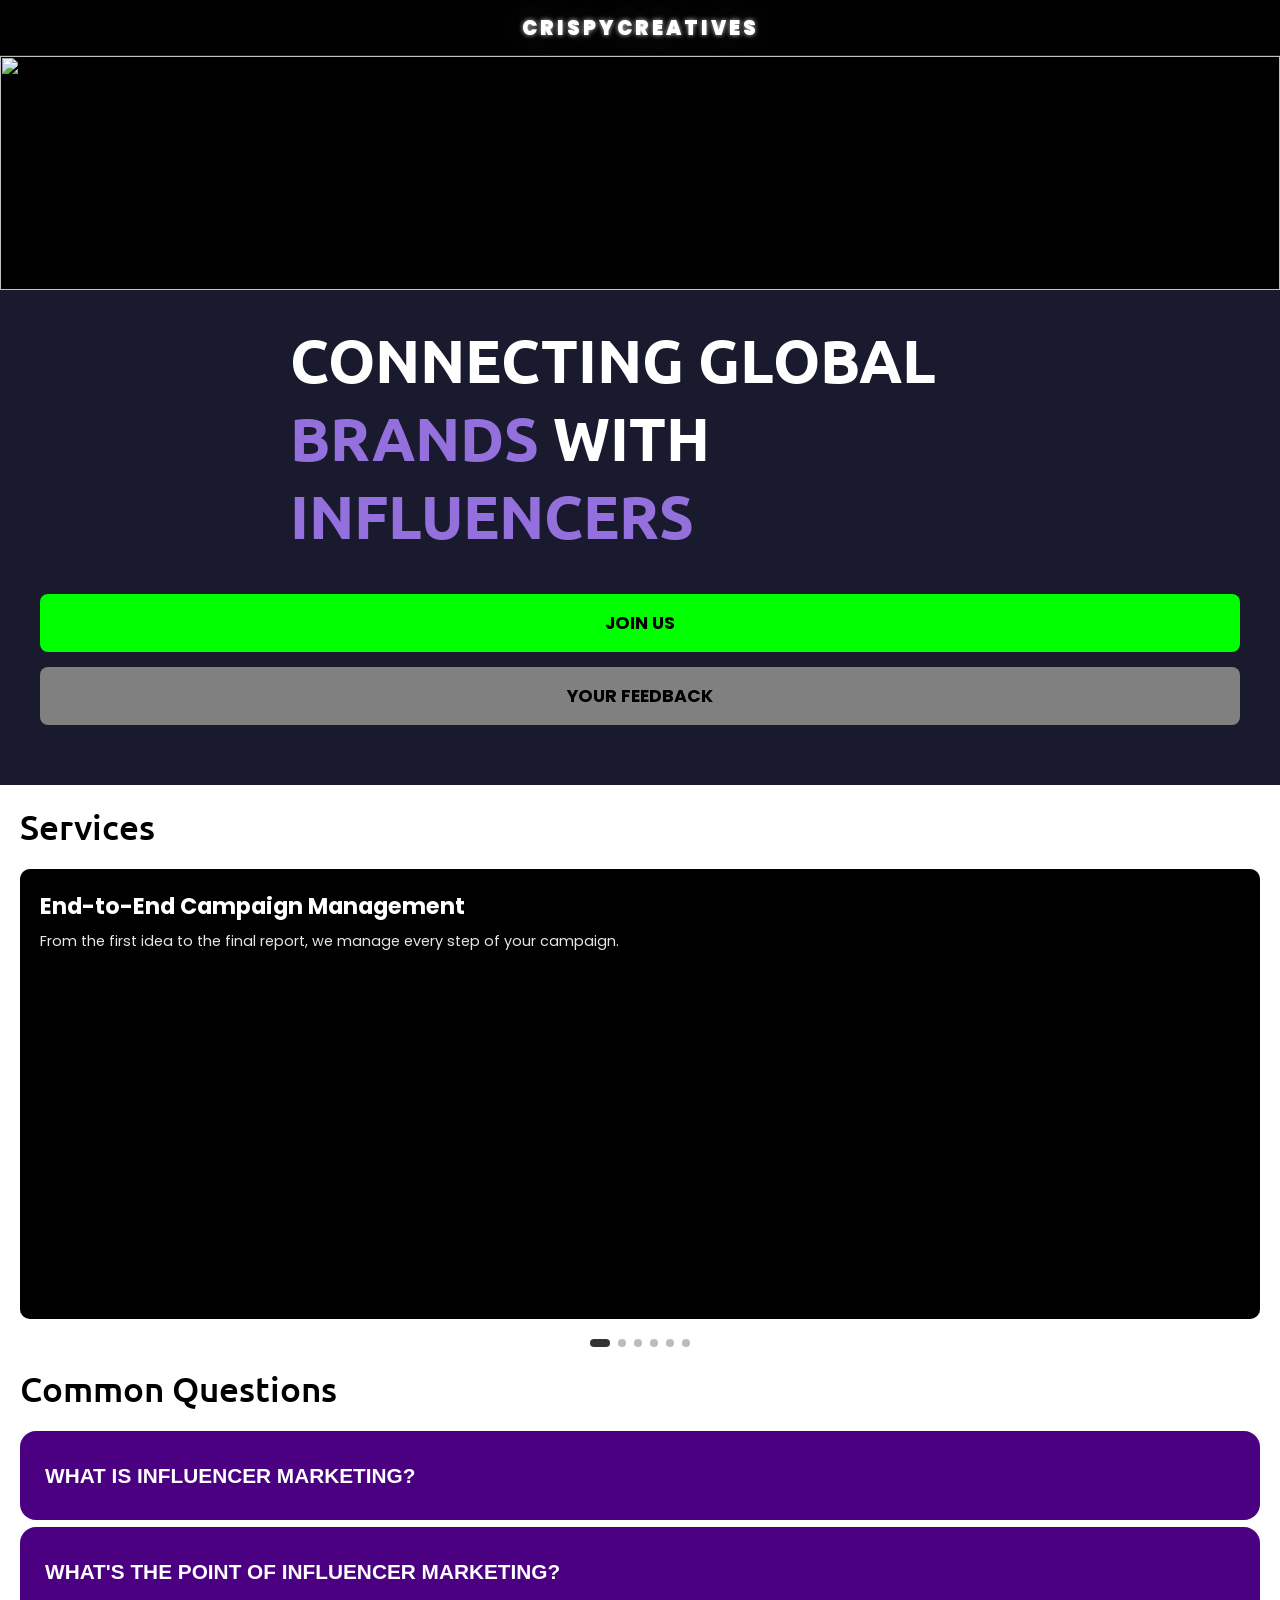
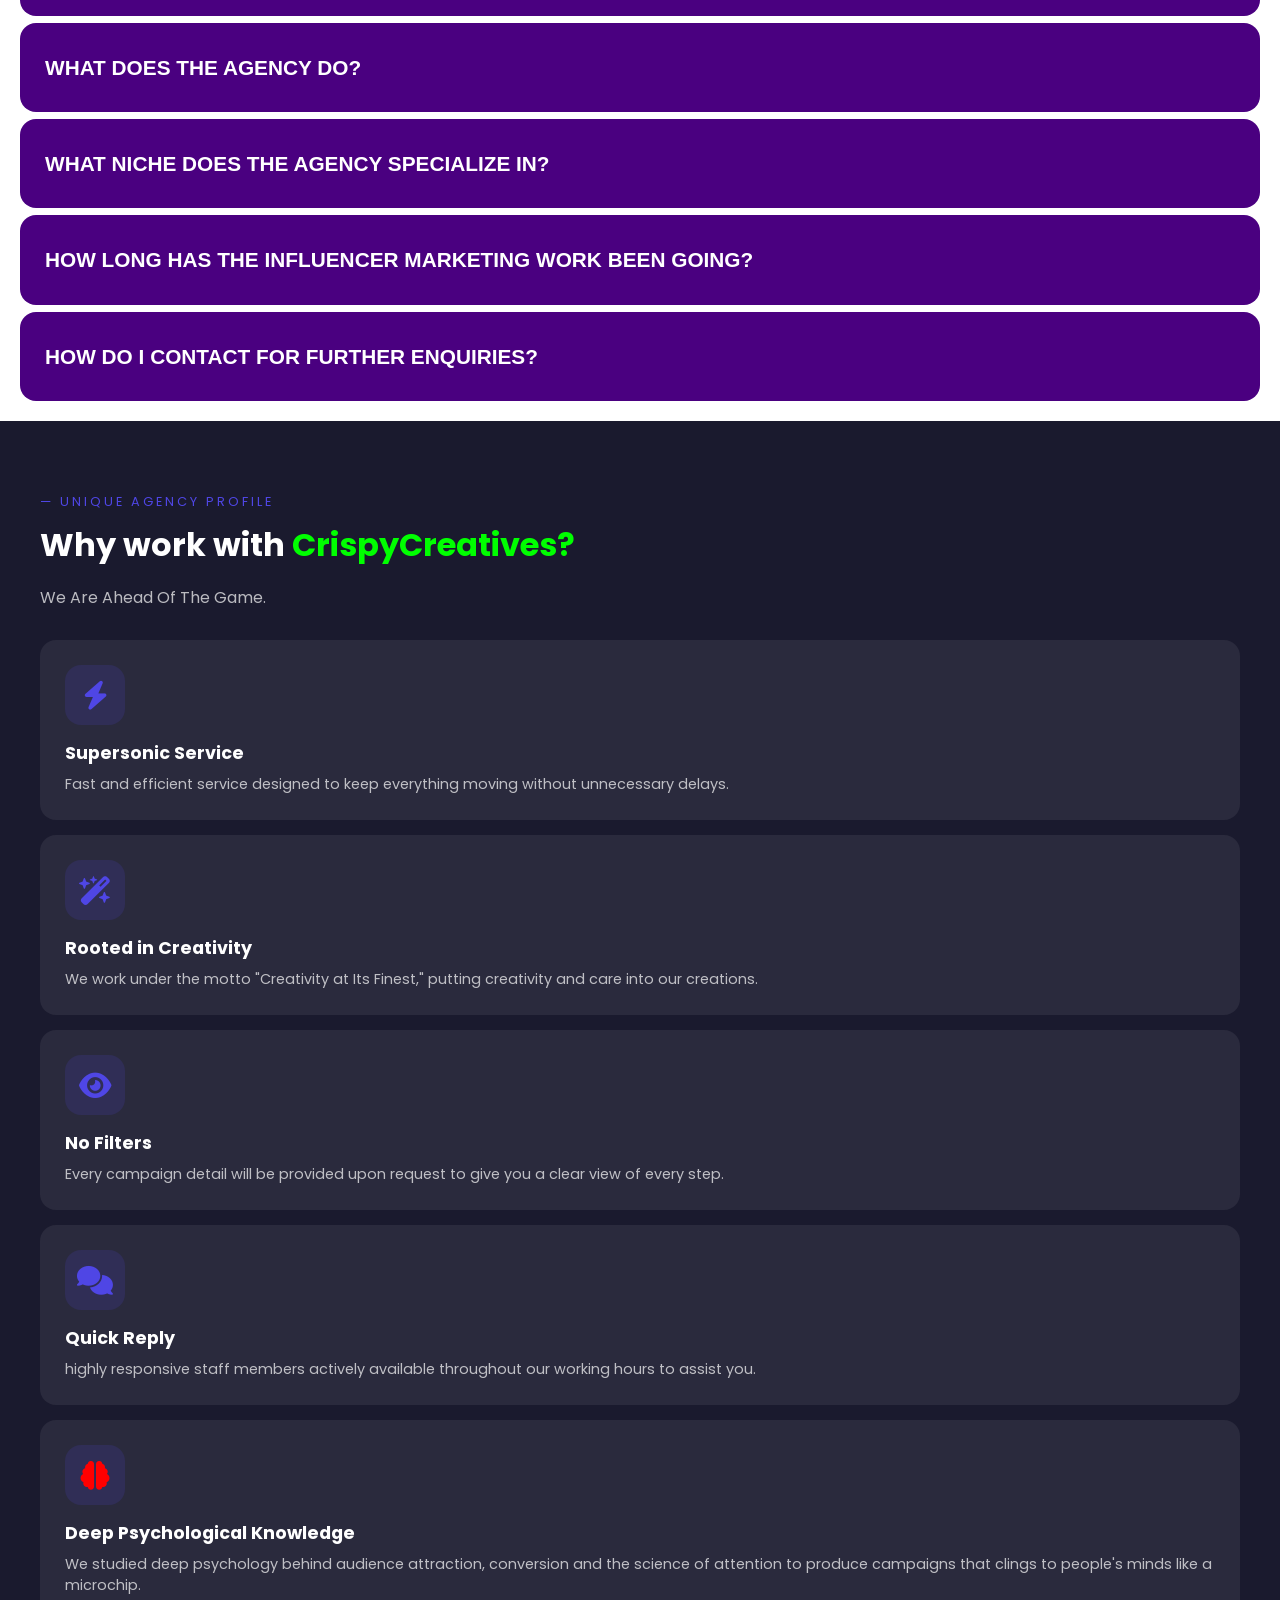
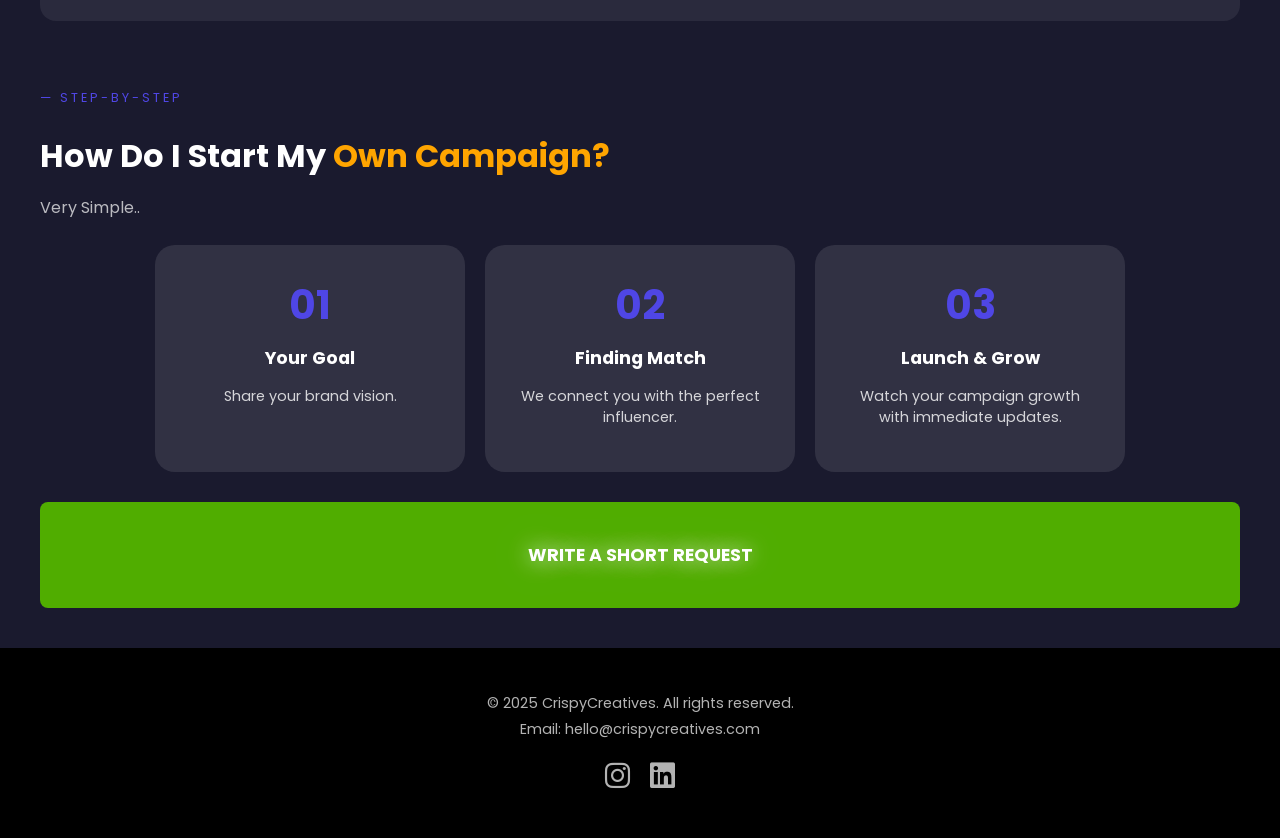
==== index.html @ 8133d2ff "Add files via upload" ====
<!DOCTYPE html>
<html>
<head>
    <title>CrispyCreatives</title>
    <link rel="stylesheet" href="style.css">
    <link rel="preconnect" href="https://fonts.googleapis.com">
    <link rel="preconnect" href="https://fonts.gstatic.com" crossorigin>
    <link href="https://fonts.googleapis.com/css2?family=Poppins:wght@300;400;600;700&display=swap" rel="stylesheet">
    <link rel="stylesheet" href="https://cdnjs.cloudflare.com/ajax/libs/font-awesome/6.5.0/css/all.min.css">
    <link href="https://fonts.googleapis.com/css2?family=Playfair+Display:wght@700;900&display=swap" rel="stylesheet">
    <link href="https://fonts.googleapis.com/css2?family=Cormorant+Garamond:wght@700&display=swap" rel="stylesheet">
    <link href="https://fonts.googleapis.com/css2?family=Bebas+Neue&display=swap" rel="stylesheet">
    <link href="https://fonts.googleapis.com/css2?family=Inter:wght@100;200;300&display=swap" rel="stylesheet">
    <link href="https://fonts.googleapis.com/css2?family=Outfit:wght@100;200&display=swap" rel="stylesheet">
    <link href="https://fonts.googleapis.com/css2?family=Urbanist:wght@100;200;300&display=swap" rel="stylesheet">
    <link href="https://fonts.googleapis.com/css2?family=Montserrat:wght@100;200;300;400;500;600;700;800;900&display=swap" rel="stylesheet">
    <link href="https://fonts.googleapis.com/css2?family=Ubuntu:wght@700&display=swap" rel="stylesheet">
</head>
<body>

  <nav>
    <h1 class="logo">CrispyCreatives</h1>
  </nav>

  <section class="hero">
    <img src="kot.png" class="hero-img">
  </section>

  <div class="title-section">
    <h1 class="hero-title">
      Connecting global <span class="blue">Brands</span> with
      <span class="blue">Influencers</span>
    </h1>
    <div class="hero-buttons">
  <a href="contact.html" class="btn-interested">Join Us</a>
  <a href="feedback.html" class="btn-review">Your feedback</a>
    </div>
  </div>

  <h2 class="services-title">Services</h2>

  <section class="services">
    <div class="slider" id="slider">

      <div class="card" style="background-image: url('jiji.png');">
        <div class="card-content">
          <h2>End-to-End Campaign Management</h2>
          <p>From the first idea to the final report, we manage every step of your campaign.</p>
        </div>
      </div>

      <div class="card" style="background-image: url('olo.png');">
        <div class="card-content">
          <h2>Creator Discovery & Matching</h2>
          <p>Find creators based on your brand and audience.</p>
        </div>
      </div>

      <div class="card" style="background-image: url('opo.png');">
        <div class="card-content">
          <h2>Content Strategy & Creative Direction</h2>
          <p>Shape ideas into content that people deeply connect with.</p>
        </div>
      </div>

      <div class="card" style="background-image: url('ytr.png');">
        <div class="card-content">
          <h2>Performance Analytics & Reporting</h2>
          <p>Understand what works with clear performance reporting and analytics.</p>
        </div>
      </div>

      <div class="card" style="background-image: url('spd.png');">
        <div class="card-content">
          <h2>Sellout Management</h2>
          <p>Create content based on creator's unique personality to maintain true identity.</p>
        </div>
      </div>

      <div class="card" style="background-image: url('yaye.png');">
        <div class="card-content">
          <h2>Multi-Platform Campaigns</h2>
          <p>Run campaigns across multiple platforms from a single strategy.</p>
        </div>
      </div>

    </div>
  </section>

  <div class="dots" id="dots"></div>

  <h2 class="services-title">Common Questions</h2>

  <div class="accordion">

    <div class="accordion-item">
      <button class="accordion-btn">What is influencer marketing?</button>
      <div class="accordion-content">
        <img src="Box.png" class="agency-img">
        <p>Influencer marketing is when brands collaborate with content creators to promote their products and services.</p>
      </div>
    </div>

    <div class="accordion-item">
      <button class="accordion-btn">What's the point of influencer marketing?</button>
      <div class="accordion-content">
        <img src="pledte.png" class="agency-img">
        <p>Influencer marketing allows brands to reach the targeted audience through trusted voices rather than traditional advertisements. <br><br>Prime Example: Raid Shadow Legends.</p>
      </div>
    </div>

    <div class="accordion-item">
      <button class="accordion-btn">What does the agency do?</button>
      <div class="accordion-content">
        <img src="kki.png" class="agency-img">
        <p>The Agency acts as a Middleman to connect Influencers from our partnered network with Brands together for Creative Sponsorships.</p>
      </div>
    </div>

    <div class="accordion-item">
      <button class="accordion-btn">What niche does the agency specialize in?</button>
      <div class="accordion-content">
        <img src="ply.png" class="agency-img">
        <p>We specialize in gaming and tech to assist popular brands like Alienware, Predator, Electronic Arts Etc.</p>
      </div>
    </div>

    <div class="accordion-item">
      <button class="accordion-btn">How long has the Influencer marketing work been going?</button>
      <div class="accordion-content">
        <img src="jjm.png" class="agency-img">
        <p>We have been continuing the work for more than a year with constant outreach to brands and Influencers.</p>
      </div>
    </div>

    <div class="accordion-item">
      <button class="accordion-btn">How do I contact for further enquiries?</button>
      <div class="accordion-content">
        <img src="sro.png" class="agency-img">
        <p>You can contact us via Email or any of the Platforms provided at the bottom of the Website.</p>
      </div>
    </div>

  </div>

  <div class="why-us">
    <p class="why-label">— UNIQUE AGENCY PROFILE</p>
    <h2>Why work with <span class="lulu">CrispyCreatives?</span></h2>
    <p class="why-sub">We Are Ahead Of The Game.</p>

    <div class="why-cards">
      <div class="why-card">
        <div class="why-icon"><i class="fas fa-bolt"></i></div>
        <h4>Supersonic Service</h4>
        <p>Fast and efficient service designed to keep everything moving without unnecessary delays.</p>
      </div>
      <div class="why-card">
        <div class="why-icon">
          <i class="fas fa-wand-magic-sparkles"></i>
        </div>
        <h4>Rooted in Creativity</h4>
        <p>We work under the motto "Creativity at Its Finest," putting creativity and care into our creations.</p>
      </div>
      <div class="why-card">
        <div class="why-icon">
          <i class="fas fa-eye"></i>
        </div>
        <h4>No Filters</h4>
        <p>Every campaign detail will be provided upon request to give you a clear view of every step.</p>
      </div>

      <div class="why-cards">
        <div class="why-card">
          <div class="why-icon">
            <i class="fas fa-comments"></i>
          </div>
          <h4>Quick Reply</h4>
          <p>highly responsive staff members actively available throughout our working hours to assist you.</p>
        </div>

        <div class="why-card">
          <div class="why-icon" style="color: red;">
            <i class="fas fa-brain"></i>
          </div>
          <h4>Deep Psychological Knowledge</h4>
          <p>We studied deep psychology behind audience attraction, conversion and the science of attention to produce campaigns that clings to people's minds like a microchip.</p>
        </div>

      </div>

      <p class="why-label">— STEP-BY-STEP</p>
      <h2>How Do I Start My<span class="bubu"> Own Campaign?</span></h2>
      <p class="why-sub-tight">Very Simple..</p>
      <div class="steps">
        <div class="step">
          <h3>01</h3>
          <h4>Your Goal</h4>
          <p>Share your brand vision.</p>
        </div>
        <div class="step">
          <h3>02</h3>
          <h4>Finding Match</h4>
          <p>We connect you with the perfect influencer.</p>
        </div>
        <div class="step">
          <h3>03</h3>
          <h4>Launch & Grow</h4>
          <p>Watch your campaign growth with immediate updates.</p>
        </div>
      </div>

      

  </div>
<a href="contact.html" class="btn-steps-cta">Write A Short request</a>

  </div>
  <footer>
    <p>© 2025 CrispyCreatives. All rights reserved.</p>
    <p>Email: hello@crispycreatives.com</p>
    <div class="social-links">
      <a href="https://instagram.com/yourhandle" target="_blank">
        <i class="fab fa-instagram"></i>
      </a>
      <a href="https://linkedin.com/company/yourhandle" target="_blank">
        <i class="fab fa-linkedin"></i>
      </a>
    </div>
  </footer>
  

    
  <script src="script.js"></script>

</body>
</html>
---- style.css ----
body {
  font-family: 'Poppins', sans-serif;
  margin: 0;
  background: white;
  color: #000000;
}

header { 
  background: #ffffff;
  color: black;
  padding: 90px 40px;
}

section {
  padding: 20px;
  background: black;
  color: white;
  margin: 20px;
  border-radius: 10px;
}

nav {
  background: #000000;
  height: 55px;
  display: flex;
  justify-content: center;
  align-items: center;
  border-bottom: 1px solid #222;
}

.logo {
  color: white;
  font-size: 20px;
  font-weight: 900;
  letter-spacing: 3px;
  text-transform: uppercase;
  margin: 0;
  text-shadow: 0 0 05px rgba(255,255,255,0.8),
               0 0 60px rgba(255,255,255,0.4);
}

.hero {
  position: relative;
  margin: 0;
  height: 26vh;
  overflow:hidden;
  margin-bottom: 0px;
  border-radius: 0;
  background: #00000;
}

.hero-img {
  width: 100%;
  height: 100%;
  object-fit: cover;
  display: block;
}

section.hero {
  margin: 0;
  padding: 0;
  border-radius: 0;
}

.hero-title {
  font-family: 'ubuntu', sans-serif;
  font-size: 60px;
  font-weight: 700;
  text-transform: uppercase;
  line-height: 1.3;
  max-width: 700px;
  margin: 0 auto;
  text-align: left;
  color: #ffffff;
}

.title-section {
  background-image: none;
  background-color: #1a1a2e;
  background-size: cover;
  background-position: center top;
  overflow: hidden;
  padding: 30px 20px 60px 20px;
}
.blue {
  color: mediumpurple;
}

@media (max-width: 768px) {
  .hero-title {
    font-size: 47px;
  }
}

.services {
  padding: 0;
  overflow: hidden;
  padding-bottom: 0px;
}

.slider {
  display: flex;
  overflow-x: scroll;
  scroll-snap-type: x mandatory;
  scroll-behavior: smooth;
  width: 100%;
}

.card {
  flex: 0 0 100%;
  width: 100%;
  scroll-snap-align: start;
  box-sizing: border-box;
  height: 450px;
  background-size: cover;
  background-position: center;
  color: white;
  position: relative;
  overflow: hidden;
}

.card::before {
  content: '';
  position: absolute;
  top: 0;
  left: 0;
  width: 100%;
  height: 100%;
  background: rgba(0, 0, 0, 0.45);
}

.card-content {
  position: relative;
  z-index: 1;
  padding: 20px;
}

.card-content h2 {
  font-size: 1.4rem;
  margin: 0 0 8px 0;
}

.card-content p {
  font-size: 0.9rem;
  opacity: 0.9;
  margin: 0;
}

.slider::-webkit-scrollbar {
  display: none;
}

.dots {
  display: flex;
  justify-content: center;
  gap: 8px;
  margin-top: 10px;
  margin-bottom: 10px;
}

.dot {
  width: 8px;
  height: 8px;
  border-radius: 50%;
  background: #bbb;
  transition: 0.3s;
}

.dot.active {
  width: 20px;
  border-radius: 10px;
  background: #333;
}

.section-title {
  text-align: left;
  font-size: 30px;
  margin: 20px 20px 5px 20px;
  font-weight: 500;
  color: #000000;
  font-family:ubuntu
}

.services-title {
  text-align: left;
  font-size: 35px;
  margin: 20px 20px 5px 20px;
  font-weight: 500;
  color: #000000;
  font-family:ubuntu
}

.between-img {
  width: 100%;
  display: block;
}

.agency-section {
  padding: 0;
  overflow: hidden;
  font-family:poppins
}

.agency-img {
  width: 100%;
  height: 250px;
  object-fit: cover;
  display: block;
  border-radius: 0;
}

.agency-section h2,
.agency-section p {
  padding: 0 20px;
}

.agency-section h2 {
  margin-top: 20px;
}

.why-us {
  background: #1a1a2e;
  padding: 60px 40px 40px 40px;
  color: white;
}

.why-label {
  font-size: 0.8rem;
  letter-spacing: 3px;
  text-transform: uppercase;
  color: #4F46E5;
  margin-bottom: 10px;
}

.why-us h2 {
  font-size: 2rem;
  margin: 0 0 5px 0;
}

.why-sub {
  opacity: 0.7;
  margin-bottom: 30px;
}

.why-cards {
  display: flex;
  flex-direction: column;
  gap: 15px;
  margin-bottom: 40px;
}

.why-card {
  background: rgba(255,255,255,0.07);
  border-radius: 16px;
  padding: 25px;
}

.why-icon {
  background: rgba(79,70,229,0.15);
  width: 60px;
  height: 60px;
  border-radius: 16px;
  display: flex;
  align-items: center;
  justify-content: center;
  font-size: 1.8rem;
  margin-bottom: 15px;
  color: #4F46E5;
}

.why-card h4 {
  font-size: 1.1rem;
  margin: 0 0 8px 0;
}

.why-card p {
  font-size: 0.9rem;
  opacity: 0.7;
  margin: 0;
}
.why-sub-tight {
  opacity: 0.7;
  margin-top: -5px;
  margin-bottom: -30px;
}

.steps {
  display: flex;
  gap: 20px;
  margin-top: 40px;
  flex-wrap: wrap;
  justify-content: center;
}

.step {
  background: rgba(255,255,255,0.1);
  border-radius: 20px;
  padding: 30px;
  flex: 1;
  min-width: 200px;
  max-width: 250px;
  text-align: center;
  color: white;
}

.step h3 {
  font-size: 2.5rem;
  color: #4F46E5;
  margin: 0 0 10px 0;
}

.step h4 {
  font-size: 1.1rem;
  margin: 0 0 10px 0;
}

.step p {
  font-size: 0.9rem;
  opacity: 0.8;
}

footer {
  background: #000000;
  color: white;
  text-align: center;
  padding: 40px 20px;
  margin: 0;
  width: 100%;
  box-sizing: border-box;
}


footer p {
  margin: 5px 0;
  font-size: 0.9rem;
  opacity: 0.7;
}


.social-links {
  margin-top: 15px;
  display: flex;
  justify-content: center;
  gap: 20px;
}

.social-links a {
  color: white;
  font-size: 1.8rem;
  text-decoration: none;
  opacity: 0.7;
  transition: 0.3s;
}

.social-links a:hover {
  opacity: 1;
  color: #4F46E5;
}

.hero-buttons {
  display: flex;
  flex-direction: column;
  align-items: center;
  gap: 15px;
  margin-top: 40px;
  padding: 0 20px;
  text-transform: uppercase;
}

.btn-interested {
  background: #00ff00;
  color: #000000;
  padding: 16px 20px;
  border-radius: 8px;
  text-decoration: none;
  font-weight: 700;
  font-size: 1.1rem;
  text-align: center;
  width: 100%;
  box-sizing: border-box;
}

.btn-review {
  background: gray;
  color: #000000;
  padding: 16px 20px;
  border-radius: 8px;
  text-decoration: none;
  font-weight: 700;
  font-size: 1.1rem;
  text-align: center;
  width: 100%;
  box-sizing: border-box;
}

.lulu {
  color: lime;
}
.bubu {
  color:orange;
}

section, .why-us, .title-section, .agency-section {
  opacity: 0;
  transform: translateY(40px);
  transition: opacity 0.7s ease, transform 0.7s ease;
}

section.visible, .why-us.visible, .title-section.visible, .agency-section.visible {
  opacity: 1;
  transform: translateY(0);
}

.accordion {
  margin: 20px;
  display: flex;
  flex-direction: column;
  gap: 7px;
}

.accordion-item {
  border-radius: 16px;
  overflow: hidden;
}

.accordion-btn {
  width: 100%;
  background: #4A0080;
  color: white;
  padding: 30px 25px;
  font-size: 1.3rem;
  font-weight: 700;
  text-align: left;
  border: none;
  border-radius: 0;
  cursor: pointer;
  line-height: 1.4;
  text-transform: uppercase;
}

.accordion-content {
  display: none;
  padding: 20px;
  background: #1a1a2e;
  border-radius: 0;
  color: white;
}

.accordion-content.open {
  display: block;
}

.accordion-content p {
  margin-top: 15px;
  font-size: 0.9rem;
  opacity: 0.8;
}

.accordion-content .agency-img {
  width: 100%;
  border-radius: 10px;
}

.btn-steps-cta {
  display: block;
  background: #50ad00;
  color: white;
  padding: 40px 20px;
  border-radius: 8px;
  text-decoration: none;
  font-weight: 700;
  font-size: 1.1rem;
  text-align: center;
  width: 100%;
  box-sizing: border-box;
  margin: -10px 0 0px 0;
  text-transform: uppercase;
  text-shadow: 0 0 20px rgba(255,255,255,0.8),
               0 0 40px rgba(255,255,255,0.4);
}
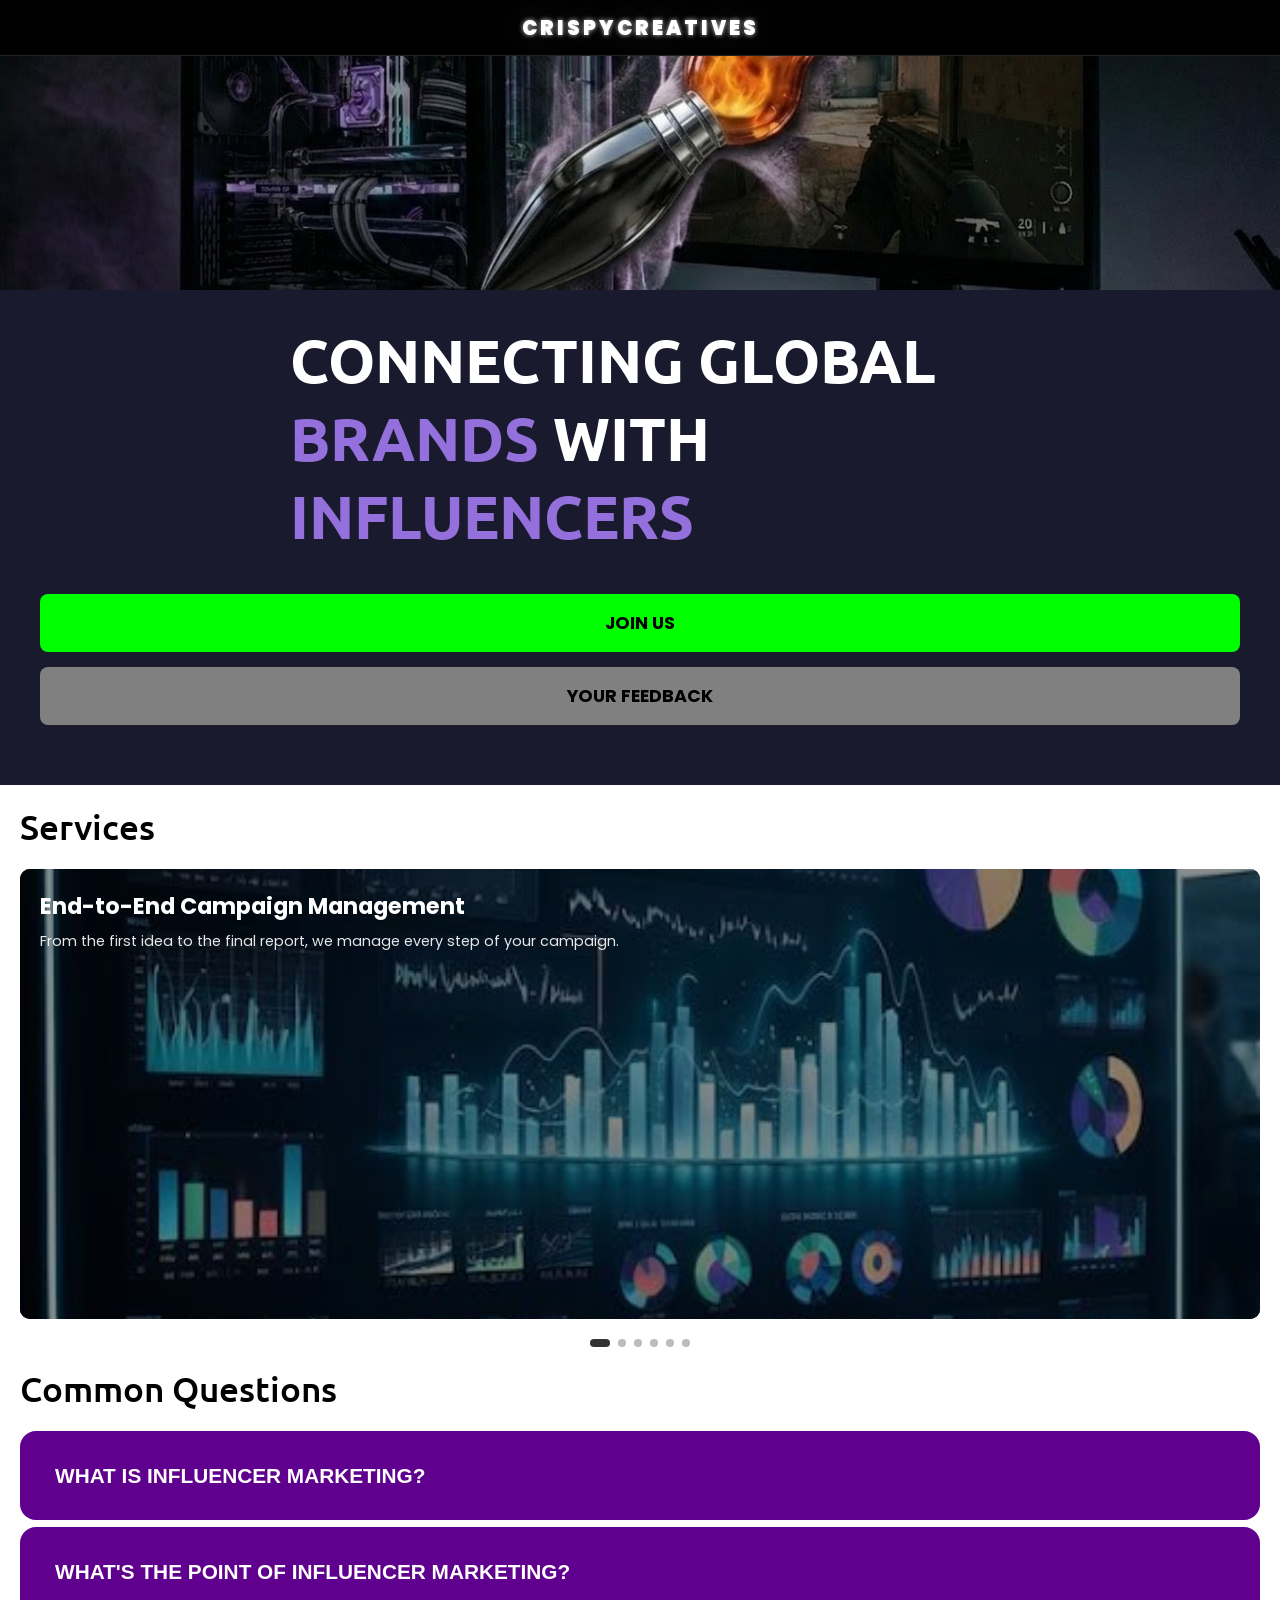
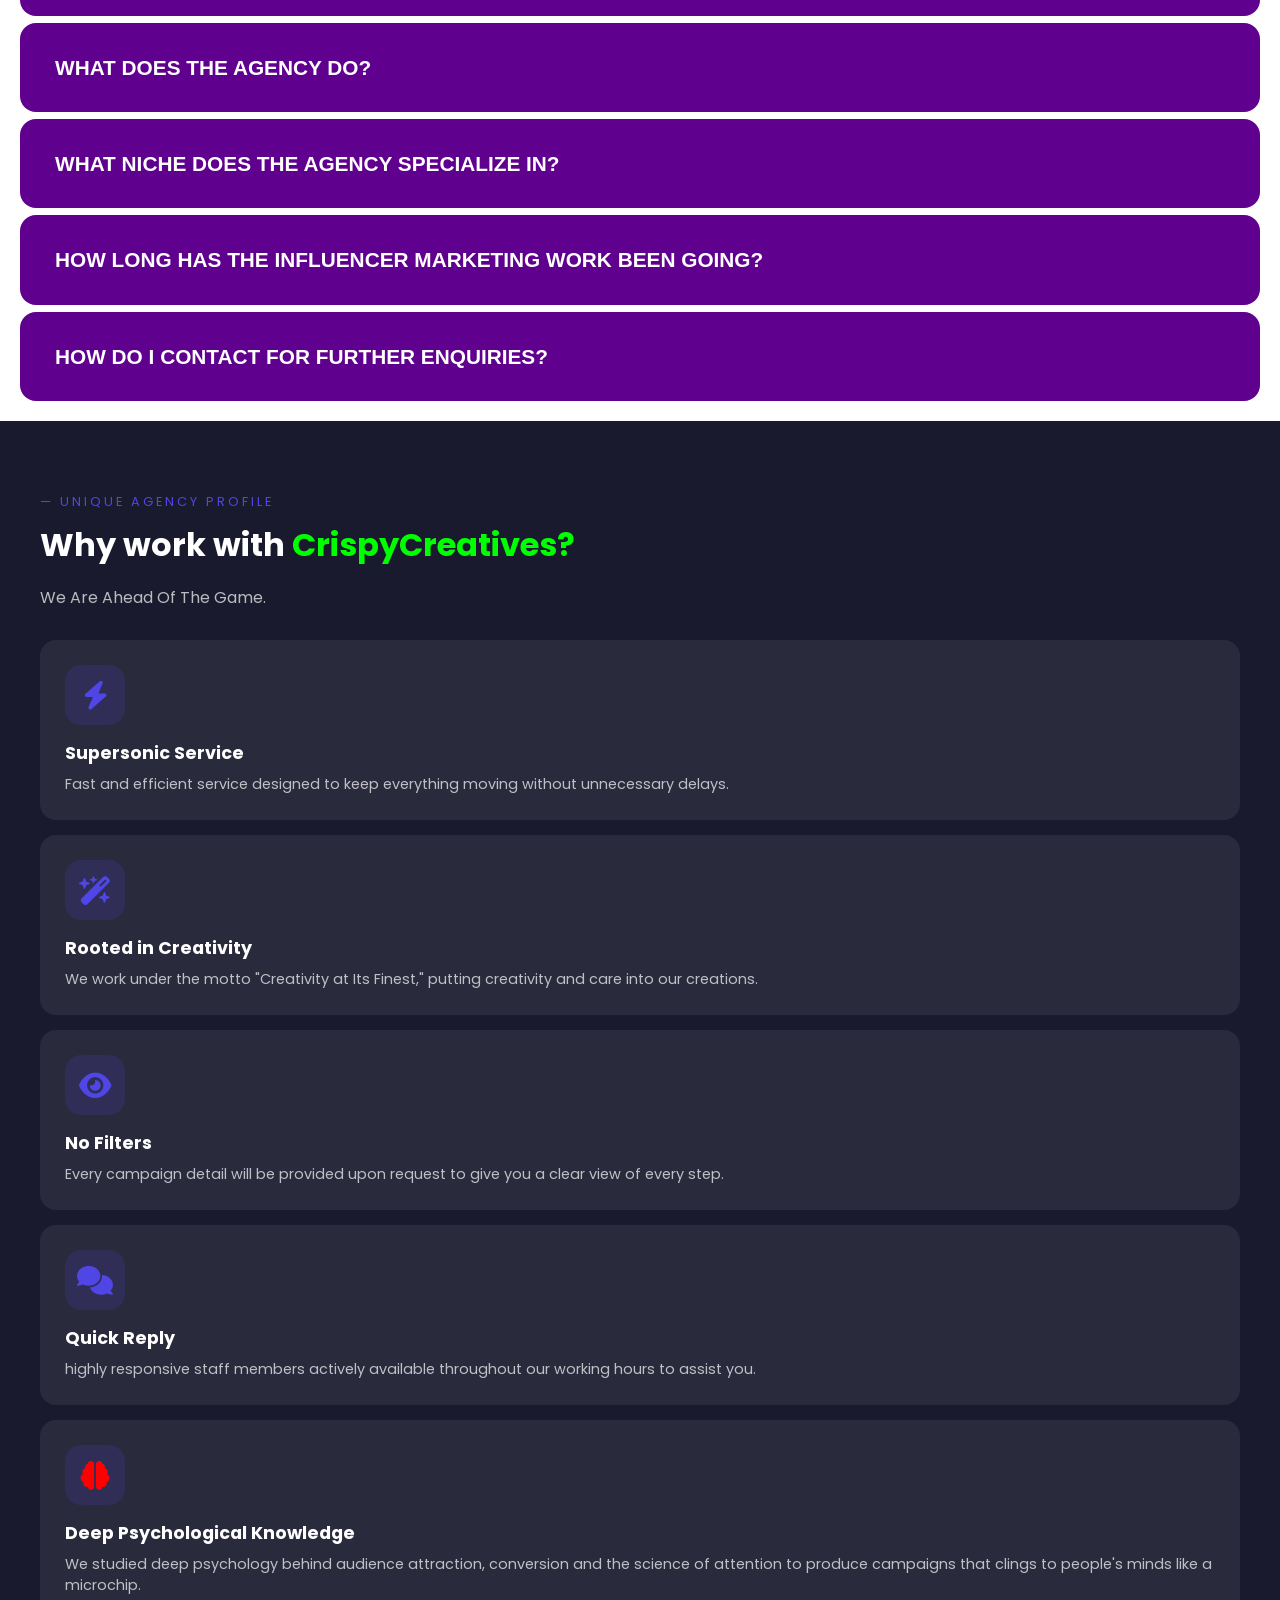
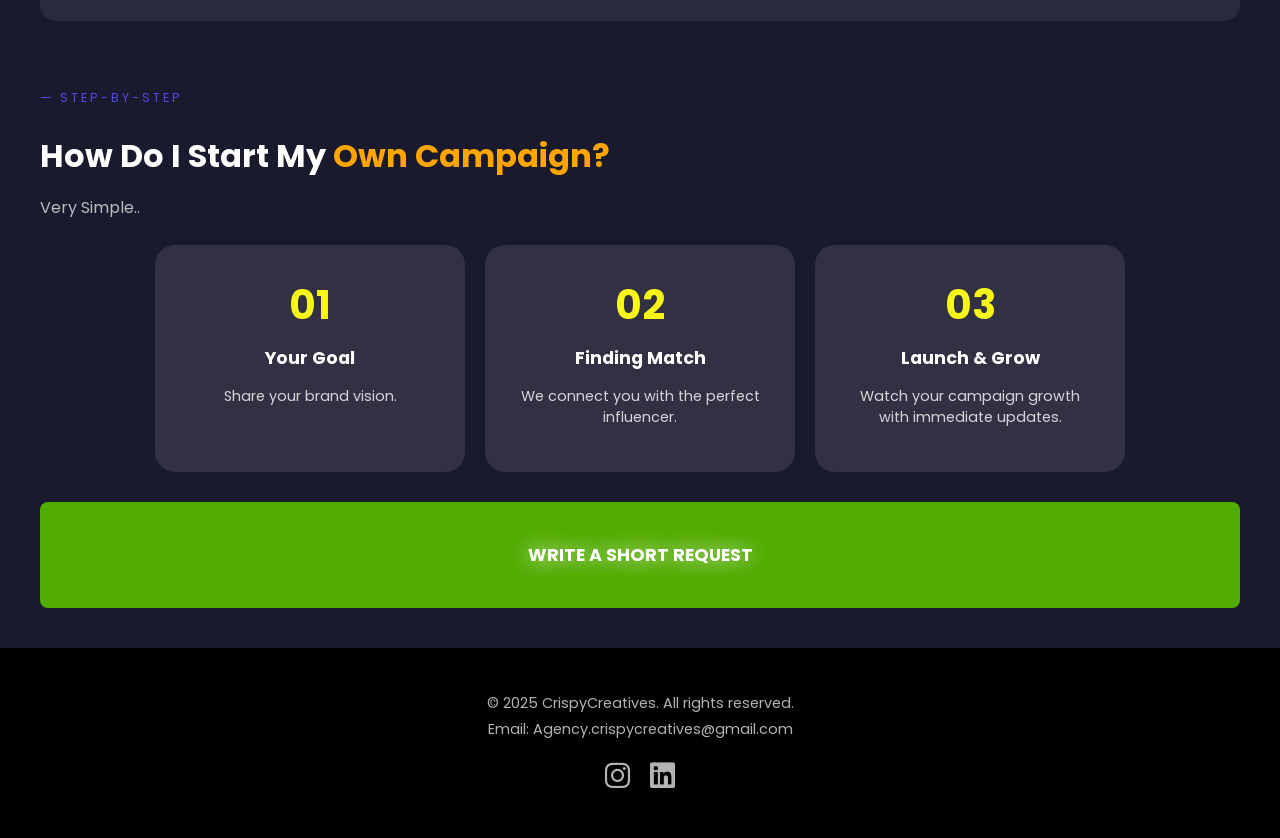
==== commit 7aecf777: "Add files via upload" ====
--- a/index.html
+++ b/index.html
@@ -23,7 +23,7 @@
   </nav>
 
   <section class="hero">
-    <img src="kot.png" class="hero-img">
+    <img src="lula.png" class="hero-img">
   </section>
 
   <div class="title-section">
@@ -105,7 +105,7 @@
       <button class="accordion-btn">What's the point of influencer marketing?</button>
       <div class="accordion-content">
         <img src="pledte.png" class="agency-img">
-        <p>Influencer marketing allows brands to reach the targeted audience through trusted voices rather than traditional advertisements. <br><br>Prime Example: Raid Shadow Legends.</p>
+        <p>According to research organizations 94% of Gen Z trusts Influencers more than traditional Advertisements generating roughly 8x more Engagement from each campaign. The average ROI from influencer marketing is around $5.78 for every $1 spent. <br><br>Well known Example: Raid Shadow Legends.</p>
       </div>
     </div>
 
@@ -121,7 +121,7 @@
       <button class="accordion-btn">What niche does the agency specialize in?</button>
       <div class="accordion-content">
         <img src="ply.png" class="agency-img">
-        <p>We specialize in gaming and tech to assist popular brands like Alienware, Predator, Electronic Arts Etc.</p>
+        <p>We specialize in Gaming and Tech to assist popular Brands like Alienware, Predator, Electronic Arts Etc.<br>We also operate campaigns across diverse Niches, tailored to the specific needs of each Brand.</p>
       </div>
     </div>
 
@@ -129,7 +129,7 @@
       <button class="accordion-btn">How long has the Influencer marketing work been going?</button>
       <div class="accordion-content">
         <img src="jjm.png" class="agency-img">
-        <p>We have been continuing the work for more than a year with constant outreach to brands and Influencers.</p>
+        <p>We have been continuing the work for more than one year, Outreaching to global brands and well-known Influencers and Our Team focuses on Improving our Service through your Feedbacks as we Progress.</p>
       </div>
     </div>
 
@@ -217,7 +217,7 @@
   </div>
   <footer>
     <p>© 2025 CrispyCreatives. All rights reserved.</p>
-    <p>Email: hello@crispycreatives.com</p>
+    <p>Email: Agency.crispycreatives@gmail.com</p>
     <div class="social-links">
       <a href="https://instagram.com/yourhandle" target="_blank">
         <i class="fab fa-instagram"></i>
--- a/style.css
+++ b/style.css
@@ -305,7 +305,7 @@
 
 .step h3 {
   font-size: 2.5rem;
-  color: #4F46E5;
+  color: #f8f618;
   margin: 0 0 10px 0;
 }
 
@@ -425,9 +425,9 @@
 
 .accordion-btn {
   width: 100%;
-  background: #4A0080;
-  color: white;
-  padding: 30px 25px;
+  background: #60008e;
+  color: white;
+  padding: 30px 35px;
   font-size: 1.3rem;
   font-weight: 700;
   text-align: left;
@@ -443,7 +443,7 @@
   padding: 20px;
   background: #1a1a2e;
   border-radius: 0;
-  color: white;
+  color: lime;
 }
 
 .accordion-content.open {
